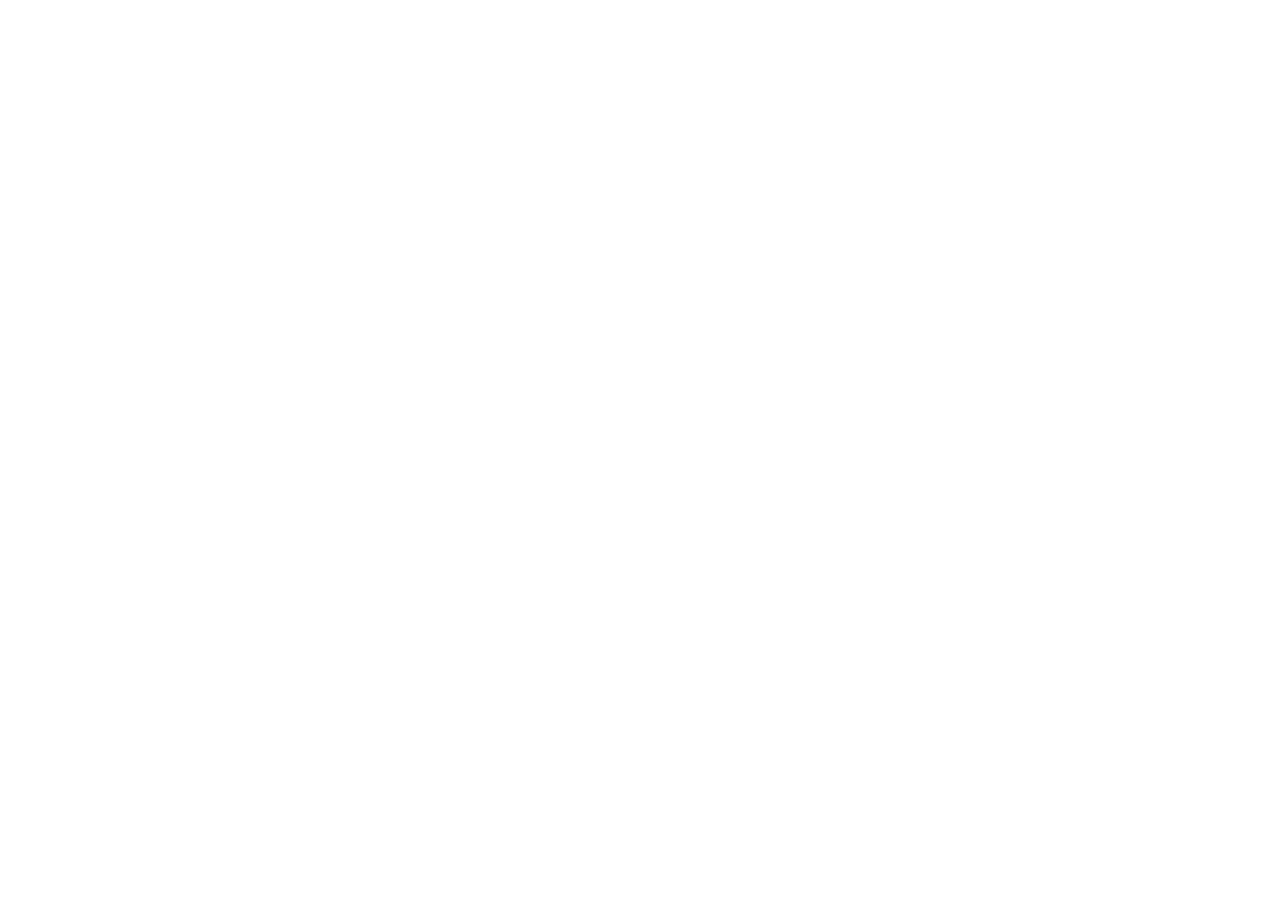
==== signup.html @ a6c9fe10 "login page added" ====
<!DOCTYPE html>
<html lang="en">
  <head>
    <meta charset="UTF-8" />
    <meta name="viewport" content="width=device-width, initial-scale=1.0" />
    <title>Sign Up</title>
  </head>
  <body></body>
</html>
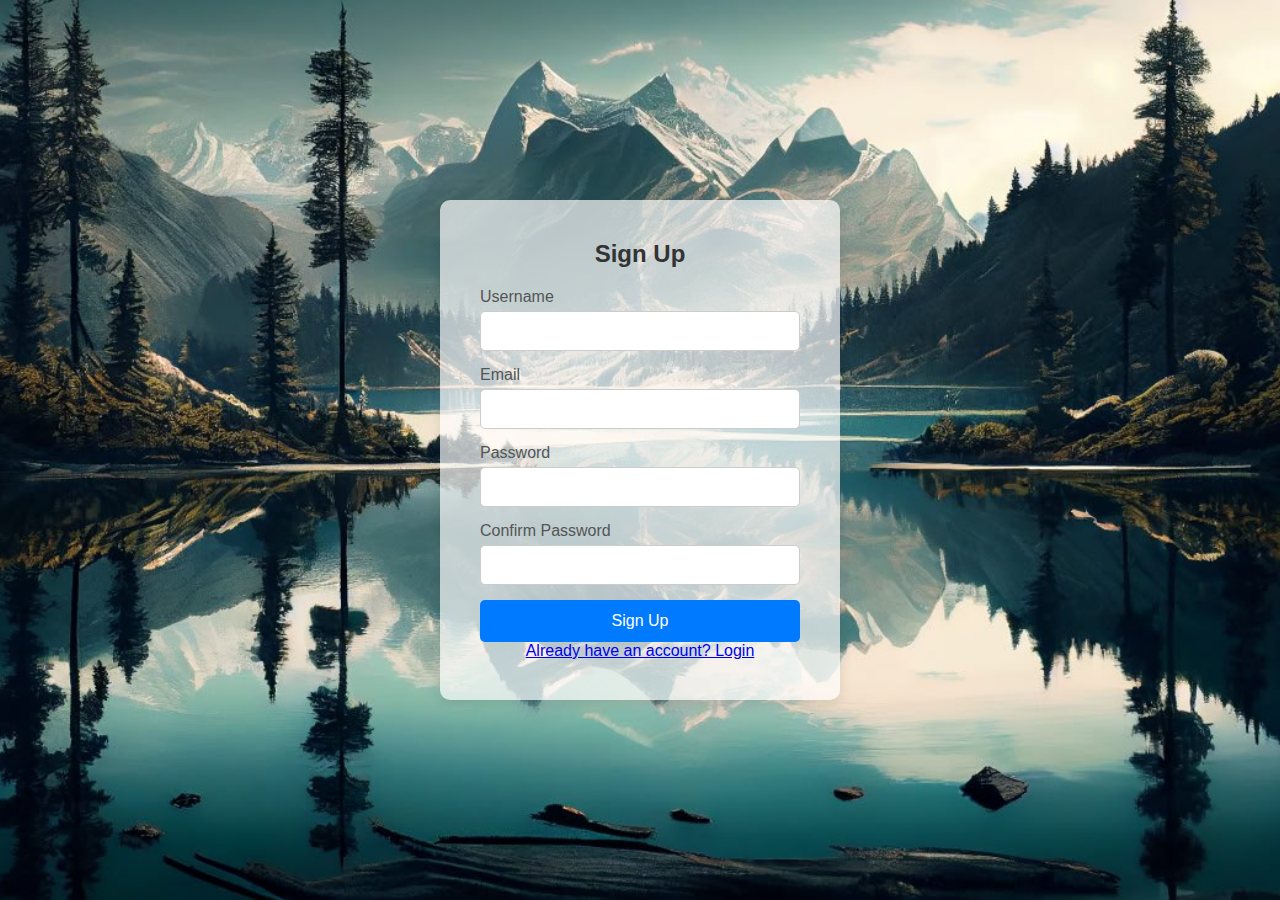
==== commit 34f72a57: "a simple SingUp page" ====
--- a/signup.html
+++ b/signup.html
@@ -4,6 +4,38 @@
     <meta charset="UTF-8" />
     <meta name="viewport" content="width=device-width, initial-scale=1.0" />
     <title>Sign Up</title>
+    <link rel="stylesheet" href="styles/signup-styles.css" />
   </head>
-  <body></body>
+  <body>
+    <div class="signup-container">
+      <h2>Sign Up</h2>
+      <form action="#" method="POST">
+        <div class="input-group">
+          <label for="username">Username</label>
+          <input type="text" id="username" name="username" required />
+        </div>
+        <div class="input-group">
+          <label for="email">Email</label>
+          <input type="email" id="email" name="email" required />
+        </div>
+        <div class="input-group">
+          <label for="password">Password</label>
+          <input type="password" id="password" name="password" required />
+        </div>
+        <div class="input-group">
+          <label for="confirm-password">Confirm Password</label>
+          <input
+            type="password"
+            id="confirm-password"
+            name="confirm-password"
+            required
+          />
+        </div>
+        <button type="submit" class="btn">Sign Up</button>
+        <a href="index.html" class="login-link"
+          >Already have an account? Login</a
+        >
+      </form>
+    </div>
+  </body>
 </html>
--- a/styles/signup-styles.css
+++ b/styles/signup-styles.css
@@ -0,0 +1,68 @@
+* {
+  margin: 0;
+  padding: 0;
+  box-sizing: border-box;
+}
+
+body {
+  background: url("../img/bg.jpg") no-repeat center/cover;
+  font-family: "Arial", sans-serif;
+  display: flex;
+  justify-content: center;
+  align-items: center;
+  height: 100vh;
+}
+
+.signup-container {
+  background-color: rgba(255, 255, 255, 0.682);
+  padding: 40px;
+  border-radius: 10px;
+  box-shadow: 0 4px 12px rgba(0, 0, 0, 0.1);
+  max-width: 400px;
+  width: 100%;
+  text-align: center;
+}
+
+h2 {
+  margin-bottom: 20px;
+  color: #333;
+}
+
+.input-group {
+  margin-bottom: 15px;
+  text-align: left;
+}
+
+label {
+  display: block;
+  margin-bottom: 5px;
+  color: #555;
+}
+
+input {
+  width: 100%;
+  padding: 10px;
+  border: 1px solid #ccc;
+  border-radius: 5px;
+  font-size: 16px;
+}
+
+input:focus {
+  border-color: #007bff;
+  outline: none;
+}
+
+.btn {
+  background-color: #007bff;
+  color: white;
+  padding: 12px 20px;
+  border: none;
+  border-radius: 5px;
+  font-size: 16px;
+  cursor: pointer;
+  width: 100%;
+}
+
+.btn:hover {
+  background-color: #0056b3;
+}
